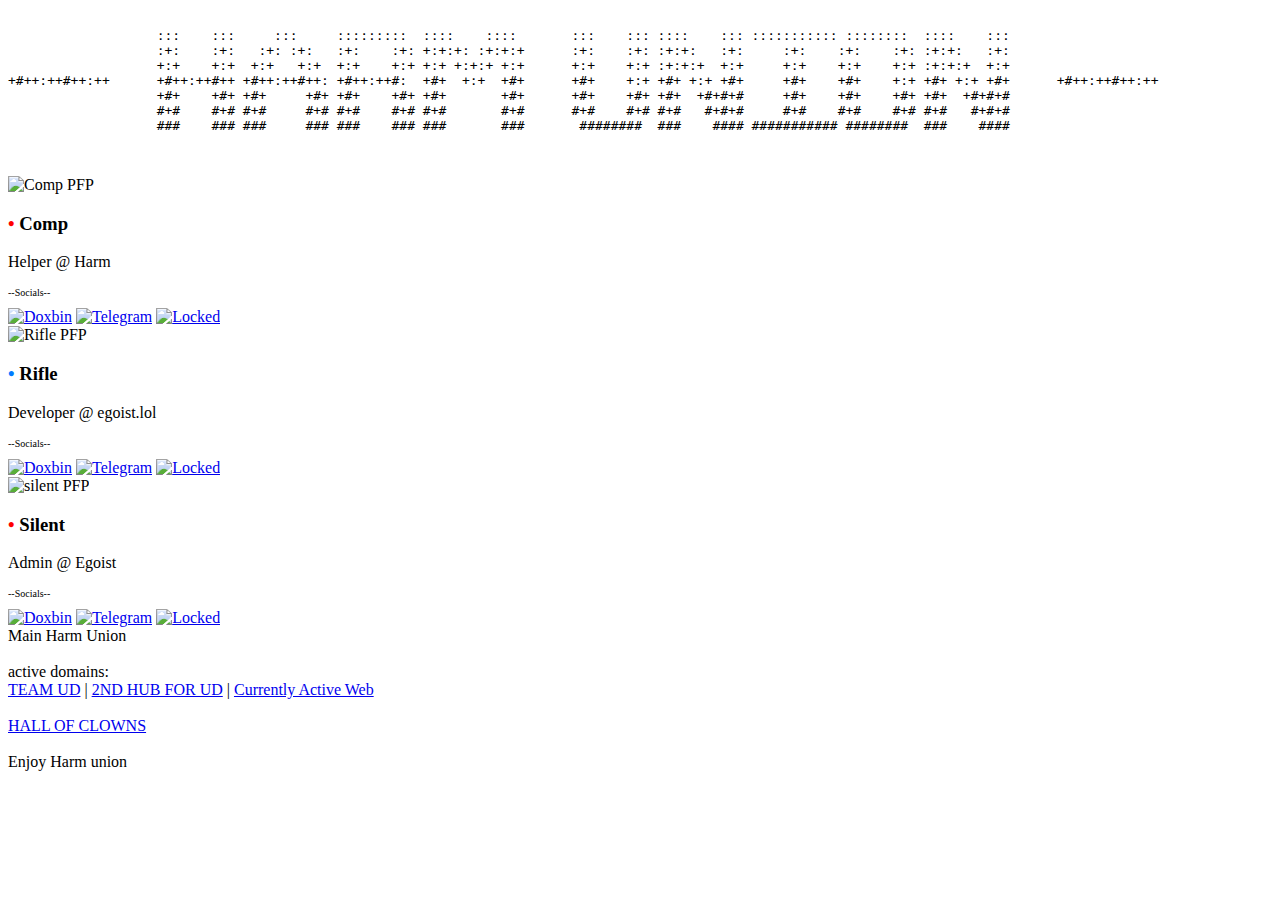
==== x.html @ 50741eef "Add files via upload" ====
<!DOCTYPE html>
<html lang="en">
<head>
    <meta charset="UTF-8">
    <meta http-equiv="X-UA-Compatible" content="IE=edge">
    <meta name="viewport" content="width=device-width, initial-scale=1.0">
    <title>harm union</title>
    <link href="https://fonts.cdnfonts.com/css/vcr-osd-mono" rel="stylesheet">
    <link rel="stylesheet" href="style.css">
    <style>
        body {
            background-image: url("https://cdn.discordapp.com/attachments/1220462708202274986/1221901712785145907/8y835gi3xk.gif?ex=6626b8a6&is=661443a6&hm=dce4d830debf884bf5259b0437823084340f4eb52980890cbe521bf762e7f375&");
            background-repeat: no-repeat;
            background-size: cover;
        }
    </style>
</head>
<body class="center-screen wallpaper">
    <!-- Rest of the HTML code remains the same -->
</body>
</html>
    <pre>
                           
                   :::    :::     :::     :::::::::  ::::    ::::       :::    ::: ::::    ::: ::::::::::: ::::::::  ::::    :::                    
                   :+:    :+:   :+: :+:   :+:    :+: +:+:+: :+:+:+      :+:    :+: :+:+:   :+:     :+:    :+:    :+: :+:+:   :+:                    
                   +:+    +:+  +:+   +:+  +:+    +:+ +:+ +:+:+ +:+      +:+    +:+ :+:+:+  +:+     +:+    +:+    +:+ :+:+:+  +:+                    
+#++:++#++:++      +#++:++#++ +#++:++#++: +#++:++#:  +#+  +:+  +#+      +#+    +:+ +#+ +:+ +#+     +#+    +#+    +:+ +#+ +:+ +#+      +#++:++#++:++ 
                   +#+    +#+ +#+     +#+ +#+    +#+ +#+       +#+      +#+    +#+ +#+  +#+#+#     +#+    +#+    +#+ +#+  +#+#+#                    
                   #+#    #+# #+#     #+# #+#    #+# #+#       #+#      #+#    #+# #+#   #+#+#     #+#    #+#    #+# #+#   #+#+#                    
                   ###    ### ###     ### ###    ### ###       ###       ########  ###    #### ########### ########  ###    ####                    

  </pre>

    <div class="box-contain">
      <div class="box-brrr">
        <img src="https://files.offshore.cat/fdLqhlUO.png" class="pfp" alt="Comp PFP"/>
        <h3><span style="color: red;">• </span>Comp</h3>
        <p>Helper @ Harm</p>
        <p style="font-size:10px;">--Socials--</p>
        <a href="https://nigga has 0 socials.com" target="_blank" rel="noopener noreferrer"><img src="https://files.offshore.cat/ltYiGpmK.png" alt="Doxbin" height="30px"></a>
        <a href="https://nigga has 0 socials.com" target="_blank" rel="noopener noreferrer"><img src="https://files.offshore.cat/quZ7gnMv.png"  alt="Telegram" height="30px"></a>
        <a href="https://nigga has 0 socials.com" rel="noopener noreferrer"><img src="https://files.offshore.cat/Qwvb1WxY.png" alt="Locked" height="30px"></a>
      </div>
      <div class="box-brrr">
        <img src="https://files.offshore.cat/PeoVZZeE.png" class="pfp" alt="Rifle PFP"/>
        <h3><span style="color: #007bff;">• </span>Rifle</h3>
        <p>Developer @ egoist.lol</p>
        <p style="font-size:10px;">--Socials--</p>
         <a href="https://doxbin.com/user/yahoo" target="_blank" rel="noopener noreferrer"><img src="https://files.offshore.cat/ltYiGpmK.png" alt="Doxbin" height="30px"></a>
         <a href="https://t.me/broxdlol" target="_blank" rel="noopener noreferrer"><img src="https://files.offshore.cat/quZ7gnMv.png"  alt="Telegram" height="30px"></a>
         <a href="https://egoist.lol" rel="noopener noreferrer"><img src="https://files.offshore.cat/Qwvb1WxY.png" alt="Locked" height="30px"></a>
      </div>
      <div class="box-brrr">
        <img src="https://files.offshore.cat/F6TvM5o6.png" class="pfp" alt="silent PFP"/>
        <h3><span style="color: red;">• </span>Silent</h3>
        <p>Admin @ Egoist</p>
        <p style="font-size:10px;">--Socials--</p>
         <a href="https://doxbin.com/user/yahoo" target="_blank" rel="noopener noreferrer"><img src="https://files.offshore.cat/ltYiGpmK.png" alt="Doxbin" height="30px"></a>
         <a href="https://t.me/broxdlol" target="_blank" rel="noopener noreferrer"><img src="https://files.offshore.cat/quZ7gnMv.png"  alt="Telegram" height="30px"></a>
         <a href="https://egoist.lol" rel="noopener noreferrer"><img src="https://files.offshore.cat/Qwvb1WxY.png" alt="Locked" height="30px"></a>
      </div>
    </div>
    <div class="text">
        Main Harm Union
        <br><br>
        active domains:<br>
        <a href="https://trought.lol" target="_blank">TEAM UD</a> | <a href="https://depart.lol" target="_blank">2ND HUB FOR UD</a> | <a href="https://egoist.lol" target="_blank">Currently Active Web</a>
          <br><br>
          <a href="HOC">HALL OF CLOWNS</a><br><br>
          Enjoy Harm union
      </div>
    </div>
  </div>
</body>
</html>
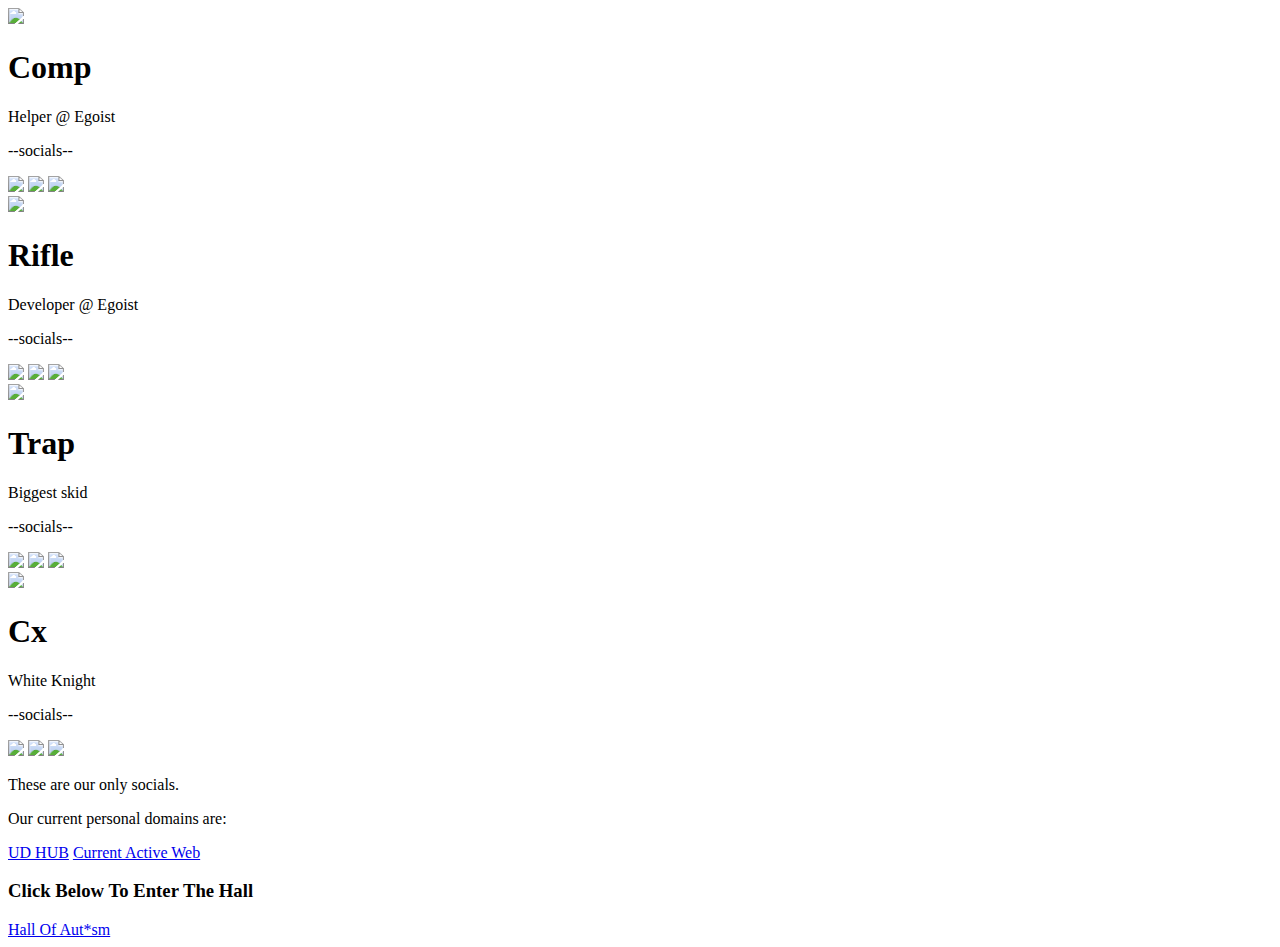
==== commit edf382c6: "Update x.html" ====
--- a/x.html
+++ b/x.html
@@ -2,74 +2,94 @@
 <html lang="en">
 <head>
     <meta charset="UTF-8">
-    <meta http-equiv="X-UA-Compatible" content="IE=edge">
     <meta name="viewport" content="width=device-width, initial-scale=1.0">
-    <title>harm union</title>
+    <title>EGOIST</title>
+    <meta content="$$$$$" property="og:title" />
+    <meta content="Harm UNION" property="og:description" />
+    <meta content="https://egoist.lol" property="og:url" />
+    <meta content="https://i.pinimg.com/564x/2e/13/8a/2e138a924dbf18cac19de54aa12eeaad.jpg" property="og:image" />
+    <meta content="#FFFFFF" data-react-helmet="true" name="theme-color" />
+    <link rel="stylesheet" href="main.css">
     <link href="https://fonts.cdnfonts.com/css/vcr-osd-mono" rel="stylesheet">
-    <link rel="stylesheet" href="style.css">
-    <style>
-        body {
-            background-image: url("https://cdn.discordapp.com/attachments/1220462708202274986/1221901712785145907/8y835gi3xk.gif?ex=6626b8a6&is=661443a6&hm=dce4d830debf884bf5259b0437823084340f4eb52980890cbe521bf762e7f375&");
-            background-repeat: no-repeat;
-            background-size: cover;
-        }
-    </style>
 </head>
-<body class="center-screen wallpaper">
-    <!-- Rest of the HTML code remains the same -->
+<body>
+    <div class="container wallpaper">
+
+        <div class="profile">
+            <div class="pfp">
+                <img src="https://files.offshore.cat/fdLqhlUO.pn" width="120px">
+            </div>
+            <h1>Comp</h1>
+            <p>Helper @ Egoist</p>
+            <p class="g">--socials--</p>
+            <div class="socials">
+                <a target="_blank" href="https://t.me/nigger"><img src="telegram.png" width="30px"></a>
+                <a target="_blank" href="https://discord.com/users/1202281572540366938"><img src="discord.png" width="30px"></a>
+                <a target="_blank" href="https://discord.gg/wdym"><img src="link.png" width="30px"></a>
+            </div>
+        </div>
+
+        <div class="profile">
+            <div class="pfp">
+                <img src="https://files.offshore.cat/PeoVZZeE.png" width="120px">
+            </div>
+            <h1>Rifle</h1>
+            <p >Developer @ Egoist</p>
+            <p class="g">--socials--</p>
+            <div class="socials">
+                <a target="_blank" href="https://t.me/broxdlol"><img src="telegram.png" width="30px"></a>
+                <a target="_blank" href="https://discord.com/users/1217451874848870472"><img src="discord.png" width="30px"></a>
+                <a target="_blank" href="https://doxbin.com/user/yahoo"><img src="link.png" width="30px"></a>
+            </div>
+        </div>
+
+        <div class="profile">
+            <div class="pfp">
+                <img src="https://files.offshore.cat/F6TvM5o6.png" width="120px">
+            </div>
+            <h1>Trap</h1>
+            <p >Biggest skid</p>
+            <p class="g">--socials--</p>
+            <div class="socials">
+                <a target="_blank" href=""><img src="telegram.png" width="30px"></a>
+                <a target="_blank" href="https://discord.com/users/966406273274880021"><img src="discord.png" width="30px"></a>
+                <a target="_blank" href="https://discord.gg/wdym"><img src="link.png" width="30px"></a>
+            </div>
+        </div>
+
+        <div class="profile">
+            <div class="pfp">
+                <img src="https://files.offshore.cat/npKDRrZu.png" width="120px">
+            </div>
+            <h1>Cx</h1>
+            <p >White Knight</p>
+            <p class="g">--socials--</p>
+            <div class="socials">
+                <a target="_blank" href="https://t.me/wowpoofart"><img src="telegram.png" width="30px"></a>
+                <a target="_blank" href="https://discord.com/users/1140036182261112832"><img src="discord.png" width="30px"></a>
+                <a target="_blank" href="https://discord.gg/wdym"><img src="link.png" width="30px"></a>
+            </div>
+        </div>
+    </div>
+    <div class="text">
+        <p>These are our only socials.</p>
+        <p>Our current personal domains are:</p>
+        <a target="_blank" href="https://depart.lol">UD HUB</a>
+        <a target="_blank" href="https://egoist.lol">Current Active Web</a>
+        <h3>Click Below To Enter The Hall</h3>
+        <a href="hoa.html">Hall Of Aut*sm</a>
+    </div>
+
+    <script>
+        document.addEventListener('keydown', function(event) {
+          if (event.key === "F12") {
+            window.location.href = 'https://fbi.bet'; 
+          }
+        });
+        </script>
+    <audio autoplay>
+        <source src="HoaTunes.mp3" type="audio/ogg">
+        <source src="HoaTunes.mp3" type="audio/mpeg">
+      </audio>         
 </body>
 </html>
-    <pre>
-                           
-                   :::    :::     :::     :::::::::  ::::    ::::       :::    ::: ::::    ::: ::::::::::: ::::::::  ::::    :::                    
-                   :+:    :+:   :+: :+:   :+:    :+: +:+:+: :+:+:+      :+:    :+: :+:+:   :+:     :+:    :+:    :+: :+:+:   :+:                    
-                   +:+    +:+  +:+   +:+  +:+    +:+ +:+ +:+:+ +:+      +:+    +:+ :+:+:+  +:+     +:+    +:+    +:+ :+:+:+  +:+                    
-+#++:++#++:++      +#++:++#++ +#++:++#++: +#++:++#:  +#+  +:+  +#+      +#+    +:+ +#+ +:+ +#+     +#+    +#+    +:+ +#+ +:+ +#+      +#++:++#++:++ 
-                   +#+    +#+ +#+     +#+ +#+    +#+ +#+       +#+      +#+    +#+ +#+  +#+#+#     +#+    +#+    +#+ +#+  +#+#+#                    
-                   #+#    #+# #+#     #+# #+#    #+# #+#       #+#      #+#    #+# #+#   #+#+#     #+#    #+#    #+# #+#   #+#+#                    
-                   ###    ### ###     ### ###    ### ###       ###       ########  ###    #### ########### ########  ###    ####                    
-
-  </pre>
-
-    <div class="box-contain">
-      <div class="box-brrr">
-        <img src="https://files.offshore.cat/fdLqhlUO.png" class="pfp" alt="Comp PFP"/>
-        <h3><span style="color: red;">• </span>Comp</h3>
-        <p>Helper @ Harm</p>
-        <p style="font-size:10px;">--Socials--</p>
-        <a href="https://nigga has 0 socials.com" target="_blank" rel="noopener noreferrer"><img src="https://files.offshore.cat/ltYiGpmK.png" alt="Doxbin" height="30px"></a>
-        <a href="https://nigga has 0 socials.com" target="_blank" rel="noopener noreferrer"><img src="https://files.offshore.cat/quZ7gnMv.png"  alt="Telegram" height="30px"></a>
-        <a href="https://nigga has 0 socials.com" rel="noopener noreferrer"><img src="https://files.offshore.cat/Qwvb1WxY.png" alt="Locked" height="30px"></a>
-      </div>
-      <div class="box-brrr">
-        <img src="https://files.offshore.cat/PeoVZZeE.png" class="pfp" alt="Rifle PFP"/>
-        <h3><span style="color: #007bff;">• </span>Rifle</h3>
-        <p>Developer @ egoist.lol</p>
-        <p style="font-size:10px;">--Socials--</p>
-         <a href="https://doxbin.com/user/yahoo" target="_blank" rel="noopener noreferrer"><img src="https://files.offshore.cat/ltYiGpmK.png" alt="Doxbin" height="30px"></a>
-         <a href="https://t.me/broxdlol" target="_blank" rel="noopener noreferrer"><img src="https://files.offshore.cat/quZ7gnMv.png"  alt="Telegram" height="30px"></a>
-         <a href="https://egoist.lol" rel="noopener noreferrer"><img src="https://files.offshore.cat/Qwvb1WxY.png" alt="Locked" height="30px"></a>
-      </div>
-      <div class="box-brrr">
-        <img src="https://files.offshore.cat/F6TvM5o6.png" class="pfp" alt="silent PFP"/>
-        <h3><span style="color: red;">• </span>Silent</h3>
-        <p>Admin @ Egoist</p>
-        <p style="font-size:10px;">--Socials--</p>
-         <a href="https://doxbin.com/user/yahoo" target="_blank" rel="noopener noreferrer"><img src="https://files.offshore.cat/ltYiGpmK.png" alt="Doxbin" height="30px"></a>
-         <a href="https://t.me/broxdlol" target="_blank" rel="noopener noreferrer"><img src="https://files.offshore.cat/quZ7gnMv.png"  alt="Telegram" height="30px"></a>
-         <a href="https://egoist.lol" rel="noopener noreferrer"><img src="https://files.offshore.cat/Qwvb1WxY.png" alt="Locked" height="30px"></a>
-      </div>
-    </div>
-    <div class="text">
-        Main Harm Union
-        <br><br>
-        active domains:<br>
-        <a href="https://trought.lol" target="_blank">TEAM UD</a> | <a href="https://depart.lol" target="_blank">2ND HUB FOR UD</a> | <a href="https://egoist.lol" target="_blank">Currently Active Web</a>
-          <br><br>
-          <a href="HOC">HALL OF CLOWNS</a><br><br>
-          Enjoy Harm union
-      </div>
-    </div>
-  </div>
-</body>
-</html>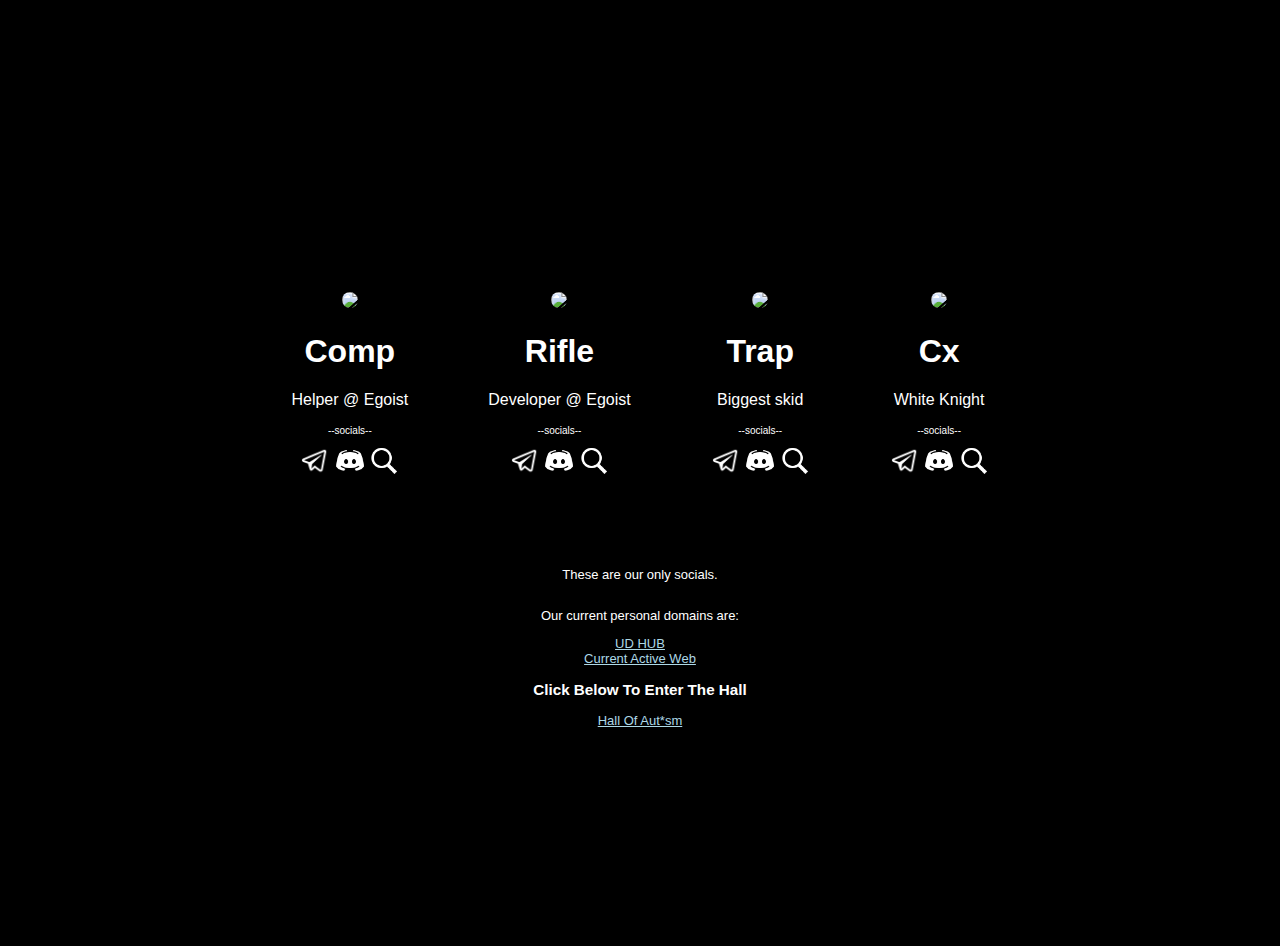
==== commit a84a0424: "Update x.html" ====
--- a/x.html
+++ b/x.html
@@ -17,7 +17,7 @@
 
         <div class="profile">
             <div class="pfp">
-                <img src="https://files.offshore.cat/fdLqhlUO.pn" width="120px">
+                <img src="https://files.offshore.cat/fdLqhlUO.png" width="120px">
             </div>
             <h1>Comp</h1>
             <p>Helper @ Egoist</p>
--- a/main.css
+++ b/main.css
@@ -0,0 +1,49 @@
+@import url('https://fonts.cdnfonts.com/css/vcr-osd-mono');
+
+body {
+    background-color: black;
+    font-family: 'VCR OSD Mono', sans-serif;
+    color: white;
+}
+
+.pfp img {
+    border-radius: 100%;
+}
+
+
+.text {
+    font-size: 13px;
+    display: flex;
+    justify-content: center;
+    align-items: center;
+    flex-direction: column;
+    position: relative;
+    bottom: 210px;
+}
+
+.g {
+    font-size: 10px;
+}
+
+.wallpaper {
+    background-image: linear-gradient(rgba(0, 0, 0, 0.85), rgba(0, 0, 0, 0.9)), url(https://images-wixmp-ed30a86b8c4ca887773594c2.wixmp.com/f/12cbe8a4-f55c-4b40-85bb-d8e1405e7b84/df1wdk7-fa62d5b6-a1b2-4b2b-b407-02e737476148.gif?token=eyJ0eXAiOiJKV1QiLCJhbGciOiJIUzI1NiJ9.[base64].mLCZ3Vy_z29MbBgLUgiJIocq4NNs0o-pr276Ju8hAtA);
+    background-size: cover;
+    background-position: center;
+    height: 100vh;
+}
+
+.text a {
+    color: lightblue;
+}
+
+.container {
+    display: flex;
+    justify-content: center;
+    align-items: center;
+    height: 84vh;
+}
+
+.profile {
+    text-align: center;
+    margin: 40px;
+}